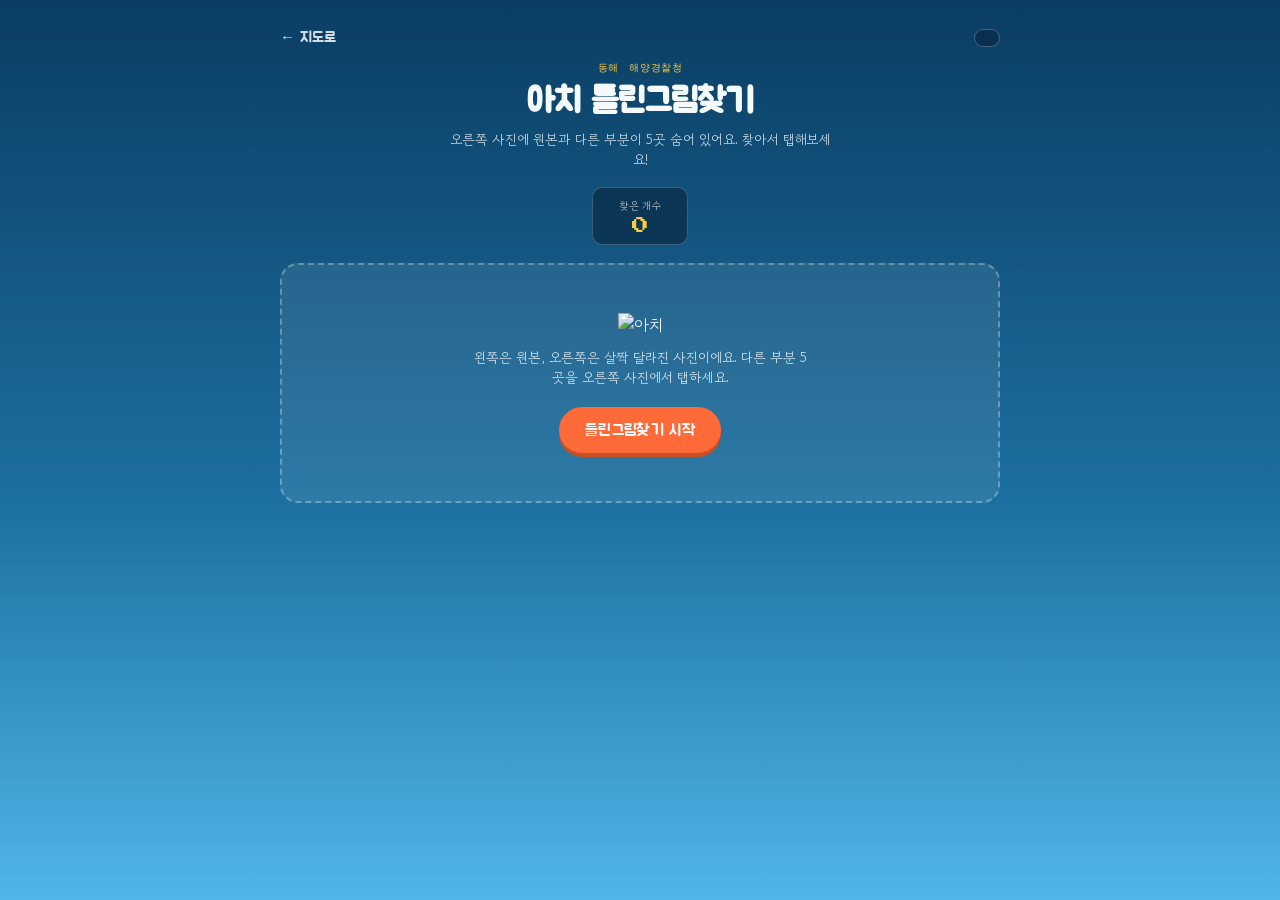
==== donghae.html @ d7953385 "Create donghae.html" ====
<!DOCTYPE html>
<html lang="ko">
<head>
<meta charset="UTF-8" />
<meta name="viewport" content="width=device-width, initial-scale=1.0" />
<title>동해 해양경찰청 — 아치 틀린그림찾기</title>
<link rel="stylesheet" href="css/base.css" />
<link rel="stylesheet" href="css/game-common.css" />
<link rel="stylesheet" href="css/donghae.css" />
</head>
<body>
<div class="wrap">
  <div class="game-header">
    <a class="back" href="index.html">← 지도로</a>
    <span class="log-chip" id="log-chip"></span>
  </div>

  <div class="mission-title">
    <div class="region-tag">동해 해양경찰청</div>
    <h1>아치 틀린그림찾기</h1>
    <p>오른쪽 사진에 원본과 다른 부분이 5곳 숨어 있어요. 찾아서 탭해보세요!</p>
  </div>

  <div class="hud">
    <div class="stat"><div class="label">찾은 개수</div><div class="value" id="found-value">0</div></div>
  </div>

  <div class="game-stage">
    <div class="start-panel" id="start-panel">
      <img src="assets/archi.png" alt="아치" style="width:90px;" />
      <p>왼쪽은 원본, 오른쪽은 살짝 달라진 사진이에요. 다른 부분 5곳을 오른쪽 사진에서 탭하세요.</p>
      <button class="btn" id="start-btn" disabled>틀린그림찾기 시작</button>
    </div>

    <div id="diff-area" style="display:none;">
      <div class="diff-row">
        <div class="diff-col">
          <div class="cap">원본</div>
          <canvas id="canvas-a"></canvas>
        </div>
        <div class="diff-col target">
          <div class="cap">여기서 찾기 👆</div>
          <canvas id="canvas-b"></canvas>
        </div>
      </div>
      <div class="diff-dots" id="diff-dots"></div>
    </div>
  </div>
</div>

<div class="result-overlay" id="result-overlay">
  <div class="result-card">
    <img src="assets/archi.png" alt="아치" />
    <h2 id="result-title"></h2>
    <p id="result-desc"></p>
    <div class="btn-row">
      <button class="btn" id="retry-btn">다시 하기</button>
      <a class="btn ghost" href="index.html">지도로 돌아가기</a>
    </div>
  </div>
</div>

<script src="js/progress.js"></script>
<script>
  document.getElementById("log-chip").textContent = amCompletedCount() + " / 5 완료";
</script>
<script src="js/donghae.js"></script>
</body>
</html>
---- css/base.css ----
/* =========================================================
   아치의 바다 지킴이 대작전 — base.css
   Concept: Archi's ship sails along the Korean coastline,
   visiting five Coast Guard regions. Each completed mission
   extends the wake trail on the map.
   ========================================================= */

@import url('https://fonts.googleapis.com/css2?family=Jua&family=Gowun+Dodum&family=Press+Start+2P&display=swap');

:root{
  --sea-deep:    #0B3D62;
  --sea-mid:     #1C6FA0;
  --sea-bright:  #4FB6E8;
  --coast-orange:#FF6A39;
  --coast-orange-dim: #C94F27;
  --foam:        #F5FAFC;
  --ink:         #08243B;
  --sun-gold:    #FFC93C;

  --font-display: 'Jua', sans-serif;
  --font-body: 'Gowun Dodum', sans-serif;
  --font-arcade: 'Press Start 2P', monospace;
}

*{ box-sizing: border-box; }
html{ scroll-behavior: smooth; }

body{
  margin:0;
  min-height:100vh;
  font-family: var(--font-body);
  color: var(--foam);
  background: linear-gradient(180deg, var(--sea-deep) 0%, var(--sea-mid) 55%, var(--sea-bright) 100%);
  background-attachment: fixed;
}

a{ color: inherit; }

.wrap{
  max-width: 760px;
  margin: 0 auto;
  padding: 28px 20px 80px;
}

/* ---------- Header ---------- */
.site-header{
  display:flex;
  align-items:center;
  justify-content: space-between;
  gap:12px;
  margin-bottom: 20px;
}
.site-header .brand{
  display:flex;
  align-items:center;
  gap:10px;
  font-family: var(--font-display);
  font-size: 1.25rem;
  text-decoration:none;
  color: var(--foam);
}
.site-header .brand img{
  width:38px; height:38px;
  object-fit:contain;
  filter: drop-shadow(0 2px 4px rgba(0,0,0,0.35));
}
.log-chip{
  font-family: var(--font-arcade);
  font-size:10px;
  background: rgba(8,36,59,0.55);
  border:1px solid rgba(255,255,255,0.25);
  color: var(--sun-gold);
  padding:8px 12px;
  border-radius: 20px;
  white-space: nowrap;
}

/* ---------- Buttons ---------- */
.btn{
  font-family: var(--font-display);
  font-size: 1rem;
  letter-spacing: 0.02em;
  background: var(--coast-orange);
  color: var(--foam);
  border:none;
  padding: 13px 26px;
  border-radius: 999px;
  cursor:pointer;
  display:inline-block;
  text-decoration:none;
  box-shadow: 0 4px 0 var(--coast-orange-dim);
  transition: transform 100ms ease, box-shadow 100ms ease;
}
.btn:hover{ filter: brightness(1.05); }
.btn:active{ transform: translateY(3px); box-shadow: 0 1px 0 var(--coast-orange-dim); }
.btn.ghost{
  background: transparent;
  border:2px solid rgba(255,255,255,0.55);
  color: var(--foam);
  box-shadow:none;
}
.btn.ghost:active{ transform: translateY(2px); }
.btn:focus-visible{ outline: 3px solid var(--sun-gold); outline-offset:2px; }

/* ---------- Hero ---------- */
.hero{
  text-align:center;
  padding: 18px 0 8px;
}
.hero .archi-float{
  width: 128px;
  animation: bob 3.2s ease-in-out infinite;
  filter: drop-shadow(0 10px 14px rgba(0,0,0,0.3));
}
@keyframes bob{
  0%,100%{ transform: translateY(0) rotate(-2deg); }
  50%{ transform: translateY(-10px) rotate(2deg); }
}
@media (prefers-reduced-motion: reduce){
  .hero .archi-float{ animation: none; }
}
.hero h1{
  font-family: var(--font-display);
  font-size: clamp(1.6rem, 5vw, 2.3rem);
  margin: 10px 0 6px;
  text-shadow: 0 2px 0 rgba(8,36,59,0.5);
}
.hero p{
  color: rgba(245,250,252,0.85);
  max-width: 46ch;
  margin: 0 auto;
}

/* ---------- Signature: coastline map + wake trail ---------- */
.map-frame{
  position:relative;
  margin: 28px auto 8px;
  max-width: 420px;
}
.map-frame svg{ width:100%; height:auto; display:block; }
.coastline{
  fill: rgba(245,250,252,0.94);
}
.wake-path{
  fill:none;
  stroke: var(--sun-gold);
  stroke-width: 3;
  stroke-linecap: round;
  stroke-dasharray: 6 8;
  opacity: 0.95;
  transition: stroke-dashoffset 800ms ease;
}
.pin{
  cursor:pointer;
}
.pin circle.ring{
  fill: none;
  stroke: var(--coast-orange);
  stroke-width: 2;
  opacity:0;
}
.pin.done circle.ring{
  opacity:1;
  stroke: var(--sun-gold);
}
.pin circle.dot{
  fill: var(--coast-orange);
  stroke: var(--ink);
  stroke-width: 1.5;
  transition: fill 200ms ease, r 200ms ease;
}
.pin.done circle.dot{ fill: var(--sun-gold); }
.pin:hover circle.dot{ r: 9; }
.pin text{
  font-family: var(--font-display);
  font-size: 12px;
  fill: var(--ink);
}
.pin .check{
  font-family: var(--font-display);
  font-size: 11px;
  fill: var(--ink);
  opacity:0;
}
.pin.done .check{ opacity:1; }

.legend{
  display:flex;
  justify-content:center;
  gap:18px;
  flex-wrap:wrap;
  margin-top:6px;
  font-size: 12.5px;
  color: rgba(245,250,252,0.85);
}
.legend span{ display:inline-flex; align-items:center; gap:6px; }
.legend i{
  width:10px; height:10px;
  border-radius:50%;
  background: var(--coast-orange);
  display:inline-block;
}
.legend i.done{ background: var(--sun-gold); }

/* ---------- Mission cards (hub list, mobile fallback) ---------- */
.mission-grid{
  display:grid;
  grid-template-columns: repeat(auto-fit, minmax(150px,1fr));
  gap:14px;
  margin-top: 24px;
}
.mission-card{
  background: rgba(8,36,59,0.55);
  border:1px solid rgba(255,255,255,0.18);
  border-radius:14px;
  padding:16px;
  text-decoration:none;
  color: var(--foam);
  display:flex;
  flex-direction:column;
  gap:6px;
  transition: transform 120ms ease, border-color 120ms ease;
}
.mission-card:hover{ transform: translateY(-3px); border-color: var(--sun-gold); }
.mission-card .region{
  font-family: var(--font-display);
  font-size:1.05rem;
}
.mission-card .mission{
  font-size: 13px;
  color: rgba(245,250,252,0.78);
}
.mission-card .status{
  margin-top:6px;
  font-family: var(--font-arcade);
  font-size: 9px;
  color: var(--sun-gold);
}
.mission-card.locked{ opacity:0.55; }

.foot-note{
  text-align:center;
  margin-top: 40px;
  font-size:12px;
  color: rgba(245,250,252,0.6);
}
---- css/game-common.css ----
/* =========================================================
   game-common.css — shared shell for all 5 mission pages
   ========================================================= */

.game-header{
  display:flex;
  align-items:center;
  justify-content: space-between;
  gap:10px;
  margin-bottom: 14px;
}
.game-header .back{
  font-family: var(--font-display);
  font-size: 0.95rem;
  text-decoration:none;
  color: var(--foam);
  opacity:0.85;
}
.game-header .back:hover{ opacity:1; }

.mission-title{
  text-align:center;
  margin-bottom: 10px;
}
.mission-title .region-tag{
  font-family: var(--font-arcade);
  font-size: 10px;
  color: var(--sun-gold);
  letter-spacing: 0.06em;
}
.mission-title h1{
  font-family: var(--font-display);
  font-size: clamp(1.5rem, 5vw, 2.1rem);
  margin: 6px 0;
}
.mission-title p{
  font-size: 13.5px;
  color: rgba(245,250,252,0.82);
  max-width: 48ch;
  margin: 0 auto;
}

.hud{
  display:flex;
  justify-content:center;
  gap: 14px;
  flex-wrap: wrap;
  margin: 18px 0;
}
.hud .stat{
  background: rgba(8,36,59,0.6);
  border:1px solid rgba(255,255,255,0.2);
  border-radius: 10px;
  padding: 10px 16px;
  text-align:center;
  min-width: 96px;
}
.hud .stat .label{
  font-size: 10.5px;
  color: rgba(245,250,252,0.7);
  margin-bottom: 4px;
}
.hud .stat .value{
  font-family: var(--font-arcade);
  font-size: 1.05rem;
  color: var(--sun-gold);
}
.hud .stat.warn .value{ color: var(--coast-orange); }

.game-stage{
  background: rgba(245,250,252,0.08);
  border: 2px dashed rgba(245,250,252,0.3);
  border-radius: 18px;
  padding: 18px;
  position: relative;
  overflow: hidden;
}

.start-panel{
  text-align:center;
  padding: 30px 16px;
}
.start-panel p{
  color: rgba(245,250,252,0.85);
  max-width: 42ch;
  margin: 10px auto 20px;
  font-size: 13.5px;
}

/* result modal */
.result-overlay{
  position: fixed;
  inset:0;
  background: rgba(4,18,30,0.72);
  display:none;
  align-items:center;
  justify-content:center;
  padding: 20px;
  z-index: 100;
}
.result-overlay.show{ display:flex; }
.result-card{
  background: var(--foam);
  color: var(--ink);
  border-radius: 18px;
  padding: 30px 26px;
  max-width: 340px;
  width:100%;
  text-align:center;
  box-shadow: 0 12px 30px rgba(0,0,0,0.4);
}
.result-card img{
  width: 84px;
  margin-bottom: 6px;
}
.result-card h2{
  font-family: var(--font-display);
  margin: 6px 0;
  font-size: 1.4rem;
}
.result-card p{
  font-size: 13.5px;
  color: #3a4f5f;
  margin-bottom: 20px;
}
.result-card .btn-row{
  display:flex;
  gap:10px;
  justify-content:center;
  flex-wrap:wrap;
}
---- css/donghae.css ----
/* donghae.css — 아치 틀린그림찾기 */

.diff-row{
  display:flex;
  gap: 10px;
  justify-content:center;
  flex-wrap: wrap;
}
.diff-col{
  text-align:center;
}
.diff-col .cap{
  font-size: 12px;
  color: rgba(245,250,252,0.75);
  margin-bottom: 6px;
}
.diff-col canvas{
  width: 150px;
  height: auto;
  border-radius: 10px;
  border: 2px solid rgba(255,255,255,0.25);
  background: #fff;
  cursor: crosshair;
  touch-action: manipulation;
}
.diff-col.target canvas{ border-color: var(--sun-gold); }

.diff-dots{
  display:flex;
  justify-content:center;
  gap: 8px;
  margin-top: 16px;
}
.diff-dots span{
  width: 16px; height:16px;
  border-radius:50%;
  background: rgba(245,250,252,0.2);
  border: 1px solid rgba(255,255,255,0.4);
}
.diff-dots span.found{
  background: var(--sun-gold);
  border-color: var(--sun-gold);
}
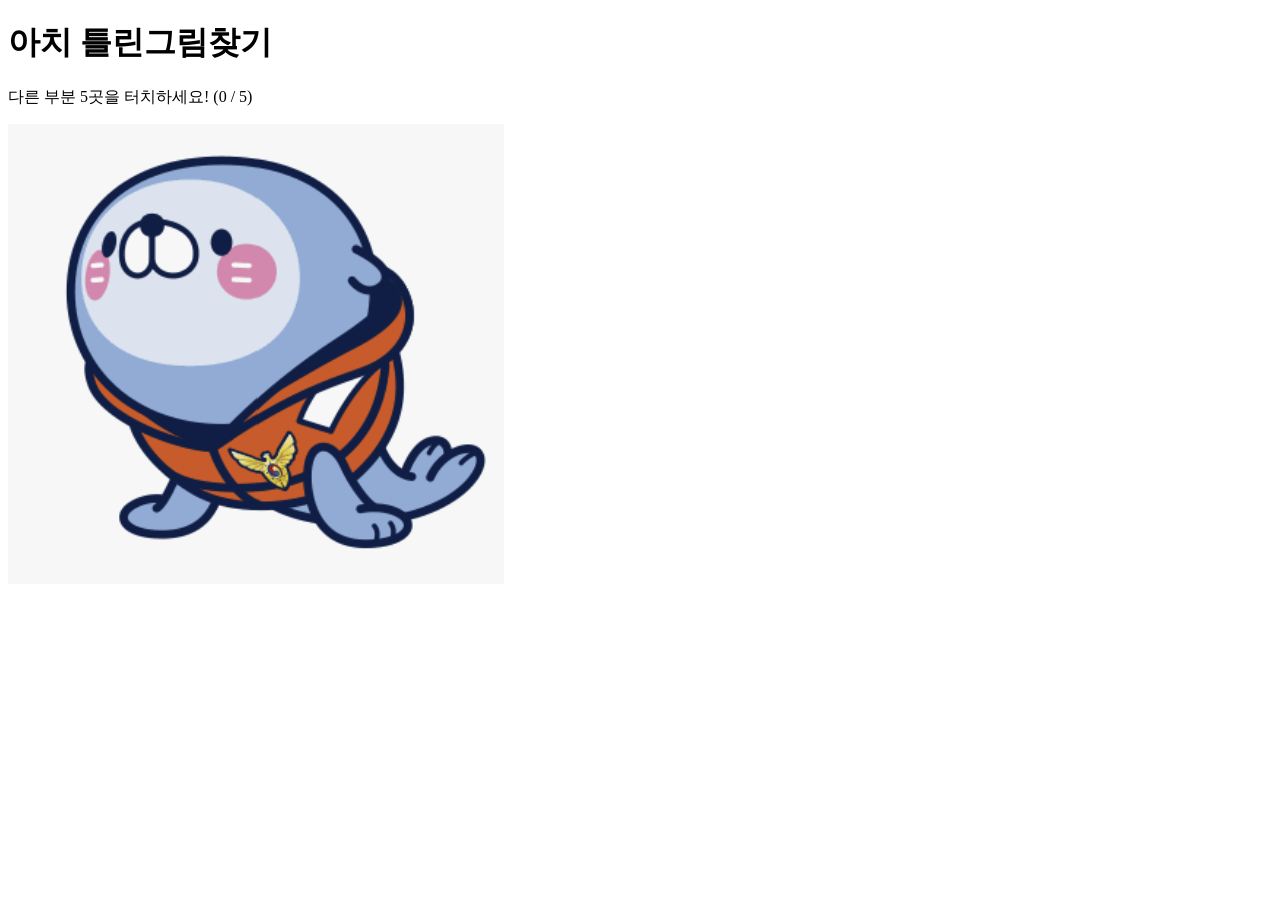
==== commit 11af648a: "Update donghae.html" ====
--- a/donghae.html
+++ b/donghae.html
@@ -1,69 +1,21 @@
 <!DOCTYPE html>
 <html lang="ko">
 <head>
-<meta charset="UTF-8" />
-<meta name="viewport" content="width=device-width, initial-scale=1.0" />
-<title>동해 해양경찰청 — 아치 틀린그림찾기</title>
-<link rel="stylesheet" href="css/base.css" />
-<link rel="stylesheet" href="css/game-common.css" />
-<link rel="stylesheet" href="css/donghae.css" />
+    <meta charset="UTF-8">
+    <meta name="viewport" content="width=device-width, initial-scale=1.0">
+    <title>동해 해양경찰청 - 틀린그림찾기</title>
+    <link rel="stylesheet" href="css/donghae.css">
 </head>
 <body>
-<div class="wrap">
-  <div class="game-header">
-    <a class="back" href="index.html">← 지도로</a>
-    <span class="log-chip" id="log-chip"></span>
-  </div>
-
-  <div class="mission-title">
-    <div class="region-tag">동해 해양경찰청</div>
-    <h1>아치 틀린그림찾기</h1>
-    <p>오른쪽 사진에 원본과 다른 부분이 5곳 숨어 있어요. 찾아서 탭해보세요!</p>
-  </div>
-
-  <div class="hud">
-    <div class="stat"><div class="label">찾은 개수</div><div class="value" id="found-value">0</div></div>
-  </div>
-
-  <div class="game-stage">
-    <div class="start-panel" id="start-panel">
-      <img src="assets/archi.png" alt="아치" style="width:90px;" />
-      <p>왼쪽은 원본, 오른쪽은 살짝 달라진 사진이에요. 다른 부분 5곳을 오른쪽 사진에서 탭하세요.</p>
-      <button class="btn" id="start-btn" disabled>틀린그림찾기 시작</button>
+    <div class="mission-header">
+        <h1>아치 틀린그림찾기</h1>
+        <p>다른 부분 5곳을 터치하세요! (<span id="score">0 / 5</span>)</p>
+    </div>
+    
+    <div id="game-container" class="game-container">
+        <img src="assets/archi.png" alt="틀린그림찾기 이미지" id="bg-image">
     </div>
 
-    <div id="diff-area" style="display:none;">
-      <div class="diff-row">
-        <div class="diff-col">
-          <div class="cap">원본</div>
-          <canvas id="canvas-a"></canvas>
-        </div>
-        <div class="diff-col target">
-          <div class="cap">여기서 찾기 👆</div>
-          <canvas id="canvas-b"></canvas>
-        </div>
-      </div>
-      <div class="diff-dots" id="diff-dots"></div>
-    </div>
-  </div>
-</div>
-
-<div class="result-overlay" id="result-overlay">
-  <div class="result-card">
-    <img src="assets/archi.png" alt="아치" />
-    <h2 id="result-title"></h2>
-    <p id="result-desc"></p>
-    <div class="btn-row">
-      <button class="btn" id="retry-btn">다시 하기</button>
-      <a class="btn ghost" href="index.html">지도로 돌아가기</a>
-    </div>
-  </div>
-</div>
-
-<script src="js/progress.js"></script>
-<script>
-  document.getElementById("log-chip").textContent = amCompletedCount() + " / 5 완료";
-</script>
-<script src="js/donghae.js"></script>
+    <script src="js/donghae.js"></script>
 </body>
 </html>
